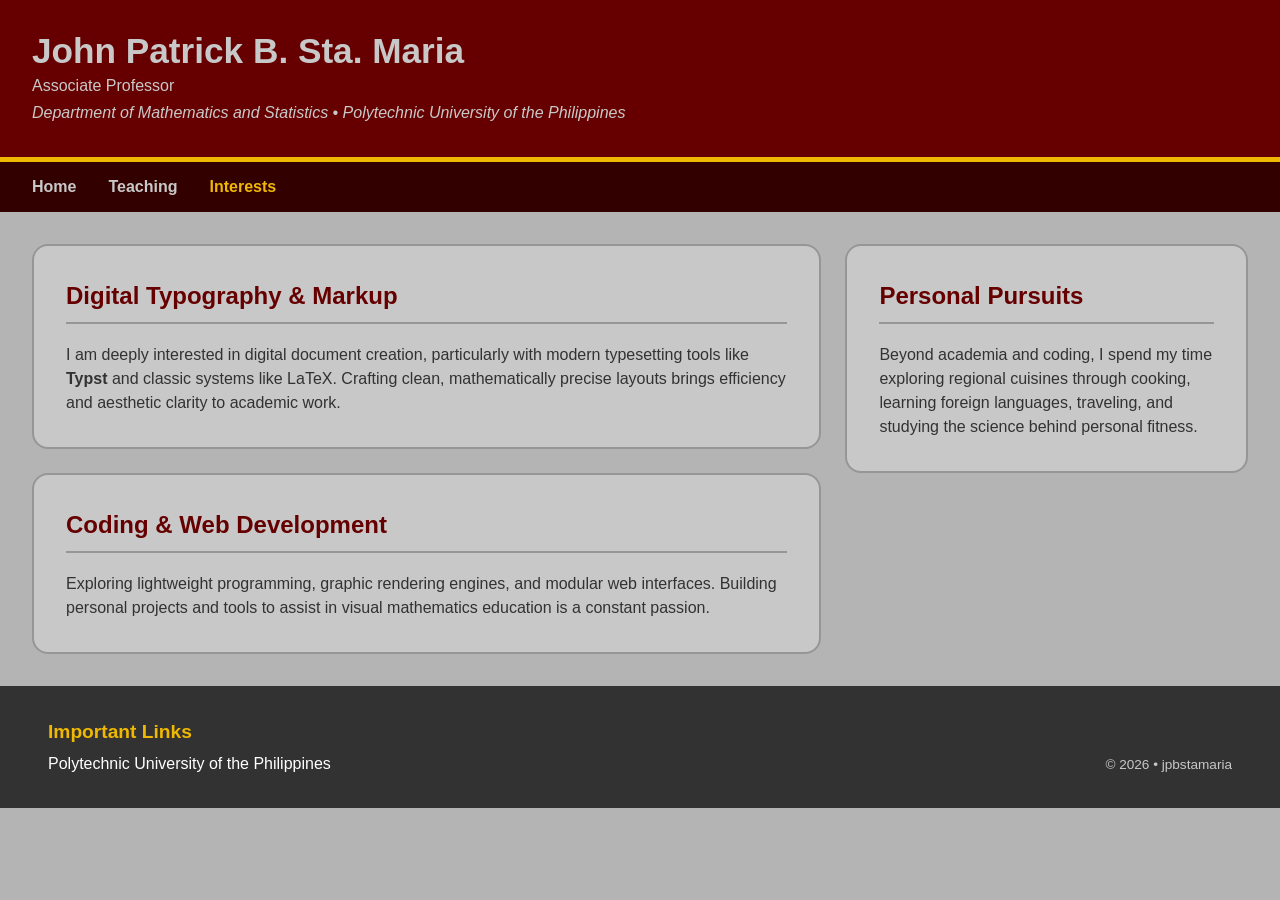
==== pages/interests.html @ 28bdd6a9 "Add files via upload" ====
<!DOCTYPE html>
<html lang="en">
<head>
  <meta charset="UTF-8">
  <meta name="viewport" content="width=device-width, initial-scale=1.0">
  <title>John Patrick B. Sta. Maria - Interests</title>
  <link rel="stylesheet" href="../style.css">
</head>
<body>

  <header>
    <h1>John Patrick B. Sta. Maria</h1>
    <div class="subtitle">Associate Professor</div>
    <div class="department">Department of Mathematics and Statistics • Polytechnic University of the Philippines</div>
  </header>

  <nav>
    <a href="../index.html">Home</a>
    <a href="teaching.html">Teaching</a>
    <a href="interests.html" class="active">Interests</a>
  </nav>

  <main class="container">
    <div class="grid-layout">
      
      <div class="column">
        <section class="card">
          <h2 class="card-title">Digital Typography & Markup</h2>
          <hr class="card-divider">
          <p>I am deeply interested in digital document creation, particularly with modern typesetting tools like <strong>Typst</strong> and classic systems like LaTeX. Crafting clean, mathematically precise layouts brings efficiency and aesthetic clarity to academic work.</p>
        </section>

        <section class="card">
          <h2 class="card-title">Coding & Web Development</h2>
          <hr class="card-divider">
          <p>Exploring lightweight programming, graphic rendering engines, and modular web interfaces. Building personal projects and tools to assist in visual mathematics education is a constant passion.</p>
        </section>
      </div>

      <div class="column">
        <section class="card">
          <h2 class="card-title">Personal Pursuits</h2>
          <hr class="card-divider">
          <p>Beyond academia and coding, I spend my time exploring regional cuisines through cooking, learning foreign languages, traveling, and studying the science behind personal fitness.</p>
        </section>
      </div>

    </div>
  </main>

  <footer>
    <div>
      <h3>Important Links</h3>
      <p><a href="https://www.pup.edu.ph" target="_blank">Polytechnic University of the Philippines</a></p>
    </div>
    <div class="copyright">
      © 2026 • jpbstamaria
    </div>
  </footer>

</body>
</html>
---- style.css ----
:root {
  --primary-dark: #efb803;
  --primary-light: #660000;
  --primary-header: #330000;
  --neutral-bg: #b4b4b4;
  --neutral-card: #c8c8c8;
  --neutral-border: #969696;
  --neutral-text: #323232;
  --footer-bg: #323232;
  --note-bg: rgba(255, 255, 0, 0.2);
}

* {
  box-sizing: border-box;
  margin: 0;
  padding: 0;
}

body {
  font-family: "Noto Sans", sans-serif;
  font-size: 16px;
  background-color: var(--neutral-bg);
  color: var(--neutral-text);
  line-height: 1.5;
}

/* Header & Banner */
header {
  background-color: var(--primary-light);
  color: var(--neutral-card);
  padding: 2rem;
  border-bottom: 5px solid var(--primary-dark);
}

header h1 {
  font-size: 2.2rem;
  font-weight: bold;
  line-height: 1.1;
}

header .subtitle {
  font-size: 1rem;
  margin-top: 0.2rem;
}

header .department {
  font-size: 1rem;
  font-style: italic;
  margin-top: 0.2rem;
}

/* Navigation Bar */
nav {
  background-color: var(--primary-header);
  padding: 0.8rem 2rem;
  display: flex;
  gap: 2rem;
}

nav a {
  color: var(--neutral-card);
  text-decoration: none;
  font-weight: bold;
}

nav a:hover,
nav a.active {
  color: var(--primary-dark);
}

/* Main Layout Grid */
.container {
  padding: 2rem;
  max-width: 1400px;
  margin: 0 auto;
}

.grid-layout {
  display: grid;
  grid-template-columns: 2fr 1.02fr;
  gap: 1.5rem;
}

.column {
  display: flex;
  flex-direction: column;
  gap: 1.5rem;
}

/* Card Components */
.card {
  background-color: var(--neutral-card);
  border: 2px solid var(--neutral-border);
  border-radius: 1rem;
  padding: 2rem;
}

.card-title {
  color: var(--primary-light);
  font-size: 1.5rem;
  font-weight: bold;
}

.card-divider {
  border: none;
  border-top: 2px solid var(--neutral-border);
  margin: 0.5rem 0 1.2rem 0;
}

.card a {
  color: var(--primary-light);
  text-decoration: none;
}

.card a:hover {
  text-decoration: underline;
}

/* Image Card Styling */
.profile-card {
  text-align: center;
}

.profile-card img {
  width: 100%;
  max-width: 320px;
  border-radius: 0.5rem;
  object-fit: cover;
  margin-bottom: 0.5rem;
}

.profile-card figcaption {
  font-weight: bold;
  color: var(--neutral-text);
}

/* Announcement Notes */
.note {
  background-color: var(--note-bg);
  border-left: 5px solid var(--primary-dark);
  padding: 1rem;
  margin-bottom: 1rem;
}

.note:last-child {
  margin-bottom: 0;
}

.note-date {
  font-weight: bold;
  display: block;
  margin-bottom: 0.25rem;
}

/* Code / Monospace */
.mono {
  font-family: "Courier New", Courier, monospace;
}

/* Footer */
footer {
  background-color: var(--footer-bg);
  color: #ffffff;
  padding: 2rem 3rem;
  display: flex;
  justify-content: space-between;
  align-items: flex-end;
}

footer h3 {
  color: var(--primary-dark);
  font-size: 1.2rem;
  margin-bottom: 0.3rem;
}

footer a {
  color: #ffffff;
  text-decoration: none;
}

footer a:hover {
  text-decoration: underline;
}

footer .copyright {
  font-size: 0.85rem;
  color: var(--neutral-card);
}
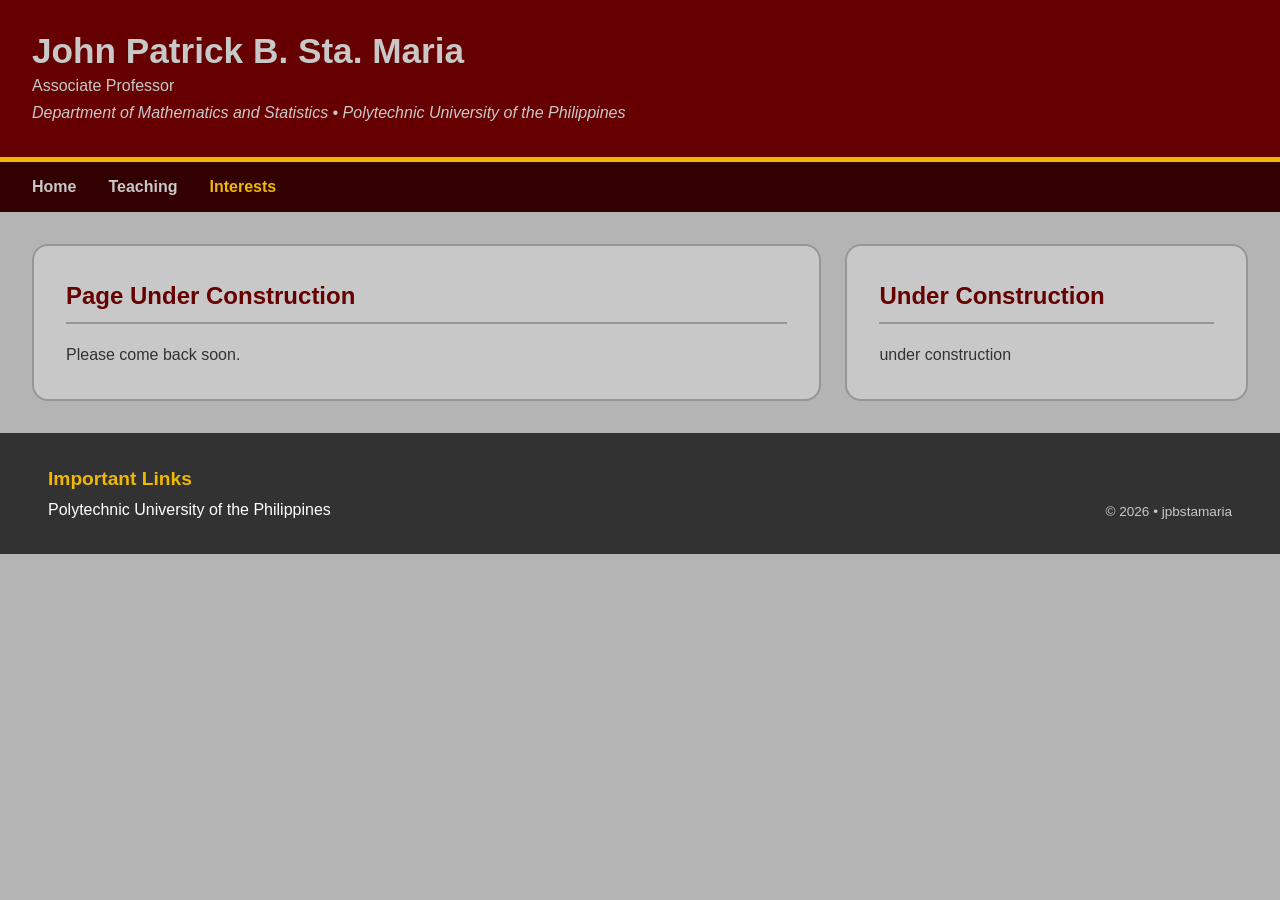
==== commit 22b2831b: "update" ====
--- a/pages/interests.html
+++ b/pages/interests.html
@@ -25,23 +25,18 @@
       
       <div class="column">
         <section class="card">
-          <h2 class="card-title">Digital Typography & Markup</h2>
+          <h2 class="card-title">Page Under Construction</h2>
           <hr class="card-divider">
-          <p>I am deeply interested in digital document creation, particularly with modern typesetting tools like <strong>Typst</strong> and classic systems like LaTeX. Crafting clean, mathematically precise layouts brings efficiency and aesthetic clarity to academic work.</p>
+          <p>Please come back soon.</p>
         </section>
 
-        <section class="card">
-          <h2 class="card-title">Coding & Web Development</h2>
-          <hr class="card-divider">
-          <p>Exploring lightweight programming, graphic rendering engines, and modular web interfaces. Building personal projects and tools to assist in visual mathematics education is a constant passion.</p>
-        </section>
       </div>
 
       <div class="column">
         <section class="card">
-          <h2 class="card-title">Personal Pursuits</h2>
+          <h2 class="card-title">Under Construction</h2>
           <hr class="card-divider">
-          <p>Beyond academia and coding, I spend my time exploring regional cuisines through cooking, learning foreign languages, traveling, and studying the science behind personal fitness.</p>
+          <p> under construction </p>
         </section>
       </div>
 
